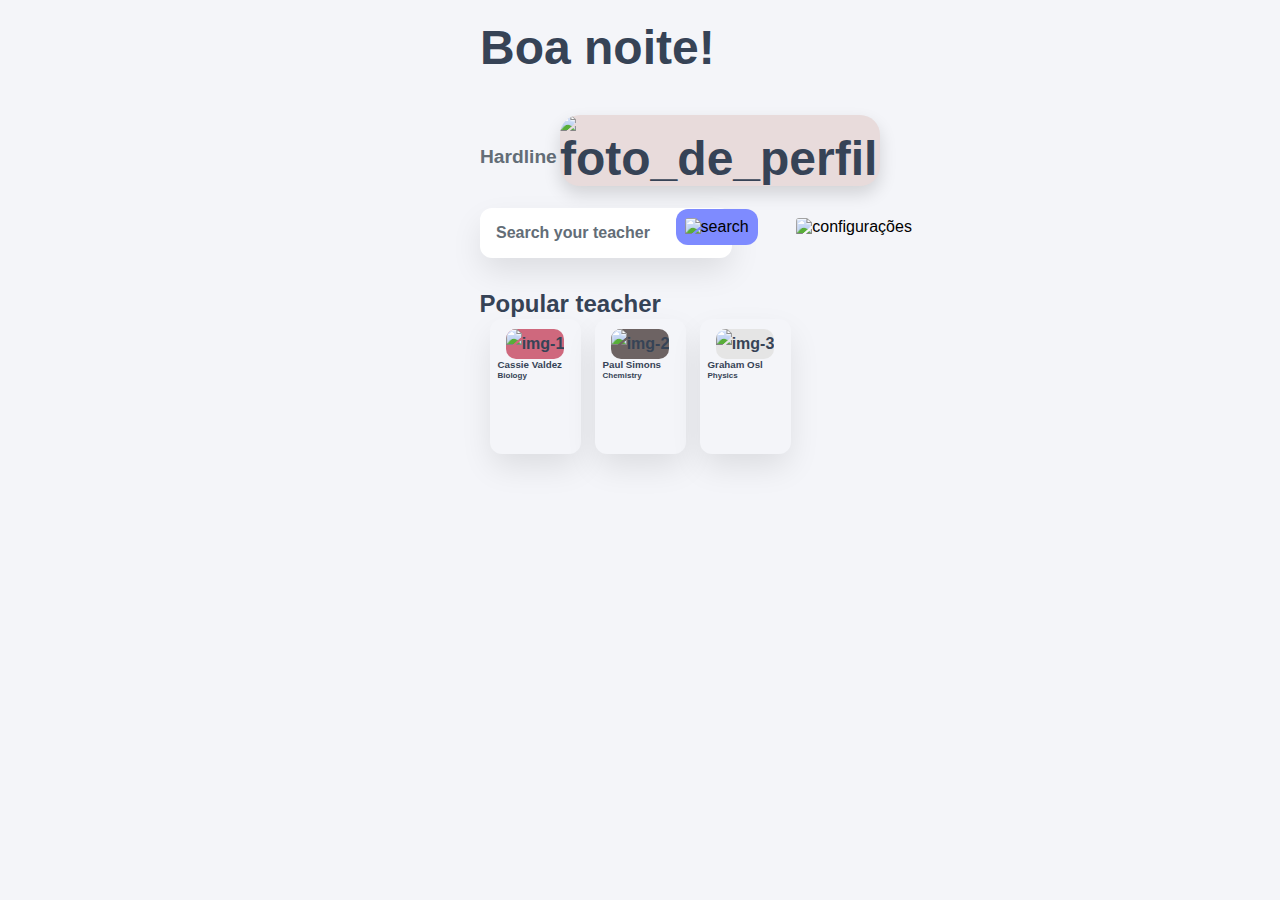
==== homePage.html @ 607fac6a "Popular Teachers" ====
<!DOCTYPE html>
<html lang="pt-br">
<head>
    <meta charset="UTF-8">
    <meta http-equiv="X-UA-Compatible" content="IE=edge">
    <meta name="viewport" content="width=device-width, initial-scale=1.0">
    <title>Hardline Scott</title>
    <link rel="stylesheet" href="style.css">
</head>
<body>
    <main>
        
        <section class="profile">
            <h1>Boa noite!<img src="imagens/Rectangle 32.png" alt="foto_de_perfil"></h1>
            <div id="foto"></div>
            
            <p class="letra_tsp">Hardline Scott</p>
            
            <div class="searchBar">
                <p>Search your teacher</p>
                
            </div>
            
        </section>
        <img id="search"src="imagens/iconeDeBusca.png" alt="search">
        <img id="config" src="imagens/IconeDeAjustes.png" alt="configurações">
        
        <section class="teachers">
            <h2>Popular teacher</h2> 
            <div class="teacher-img">
                <div class="teacher-img2">
                    <img img id="img-1" src="imagens/Rectangle 18.png" alt="img-1">
                </div>
                <h1>Cassie Valdez</h1>
                <h2>Biology</h2>
            </div>
            
            <div class="teacher-img">
                <div class="teacher-img2">
                    <img img id="img-2" src="imagens/Rectangle 19.png" alt="img-2">
                </div>
                <h1>Paul Simons</h1>
                <h2>Chemistry</h2>
            </div>
            
            <div class="teacher-img">
                <div class="teacher-img2">
                    <img id="img-3" src="imagens/Rectangle 20.png" alt="img-3">
                </div>
                <h1>Graham Osl</h1>
                <h2>Physics</h2>
            </div>
            
        </section>
        
        <section class="popular">
            <h2></h2>
        </section>
    </main>
</body>
</html>
---- style.css ----
@charset "UTF-8";

@import url('https://fonts.googleapis.com/css2?family=Exo+2:ital,wght@0,100;0,300;0,400;0,500;0,600;0,700;0,800;0,900;1,100;1,200&display=swap');

:root{
    --corBranca:#F4F5F9;
    --corTeste:lightblue;
}

*{
    padding: 0px;
    margin: 0px;
    font-family: 'Exo', sans-serif;
}
body{
    background-color: #F4F5F9;
}
main{
    height: 246px;
    width: 411px;
    
    margin: auto;
    background-color:#F4F5F9;
    
}
main section.profile{
    margin: auto;
    background-color: var(--corBranca);
    width: 320px;
    color: #364356;
    
    font-family: 'Exo';
    font-style: normal;
    font-weight: 600;
    font-size: 1.5em;
    
    padding: 20px 20px 0px 20px;
}
.letra_tsp{
    color: #636D77;
}
h1 > img{
    
    position: relative;
    left: 80px;
    top: 40px;
    width: 80px;
    border: 0px 8px 17px solid white;
    box-shadow: 0px 8px 17px rgba(0, 0, 0, 0.14);
    border-radius: 20px;
    background-color: #E8DBDB;
        
}
.profile > p{
    font-weight: 600;
    font-size: 0.8em;
    
}
.searchBar{
    position: relative;
    bottom: -40px;
    background-color: white;
    box-shadow: 0px 14px 32px -2px rgba(0, 0, 0, 0.1);
    border-radius: 12px;
    width: 252px;
    
}
.searchBar > p{
    
    padding: 16px;
    
    font-size: 16px;
    color: #636D77;
}
main > img#search{
    position: relative;
    left: 241px;
    bottom:9px;
    padding: 9.1px ;
    border-radius: 12px;
    background-color: #7e8bff;
    width:30px;
    height: 30px;
}
main > img#config{
    position: relative;
    left: 266px;
    bottom:9px;
    padding: 9.1px ;
    border-radius: 12px;
    
    width:30px;
    height: 30px;
}

.teachers{
    margin: auto;
    background-color: var(--corBranca);
    padding-top: 35px;
    padding-left: 45px;
    color: #364356;
    
    font-family: 'Exo';
    font-style: normal;
    font-weight: 600;
    font-size: 1em;
    line-height: 30px;
    
}
.teacher-img{
    background-color: #F4F5F9;
    display: inline-block;
    text-align: center;
    height: 75px;
    width: 75px;
    border: 0px solid black;
    border-radius: 12px;
    padding: 10px 8px 50px 8px;
    margin-left: 10px;
    box-shadow: 0px 14px 32px -2px rgba(0, 0, 0, 0.1);
}
.teacher-img2>img{
    height: 75px;
    width: 75px;
    border: 0px solid black;
    border-radius: 10px;
}
img#img-1{
    background-color: #CF687D; 
}
img#img-2{
    background-color: #6D6363;   
}
img#img-3{
    background-color: #E5E5E5;
}
.teacher-img>h1{
    font-size: 0.61em;
    font-weight: bolder;
    text-align: left;
    line-height: 1.2em;
}
.teacher-img>h2{
    font-size: 0.5em;
    text-align: left;
    line-height: 1.2em;
}
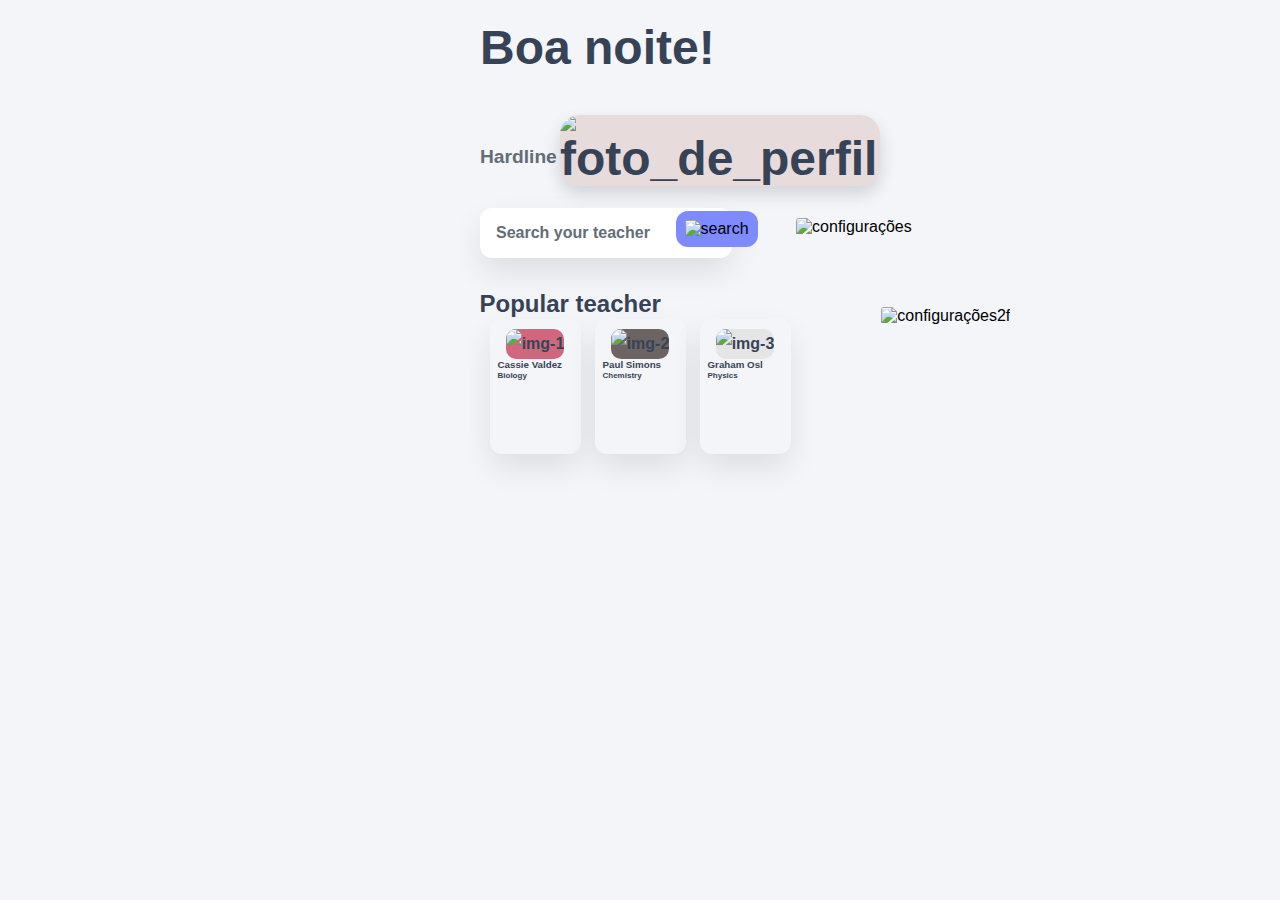
==== commit a8fe1b03: "size height" ====
--- a/homePage.html
+++ b/homePage.html
@@ -24,9 +24,10 @@
         </section>
         <img id="search"src="imagens/iconeDeBusca.png" alt="search">
         <img id="config" src="imagens/IconeDeAjustes.png" alt="configurações">
+        <img id="funil" src="imagens/funil.png" alt="configurações2f">
         
         <section class="teachers">
-            <h2>Popular teacher</h2> 
+            <h2 >Popular teacher</h2> 
             <div class="teacher-img">
                 <div class="teacher-img2">
                     <img img id="img-1" src="imagens/Rectangle 18.png" alt="img-1">
@@ -54,7 +55,7 @@
         </section>
         
         <section class="popular">
-            <h2></h2>
+            
         </section>
     </main>
 </body>
--- a/style.css
+++ b/style.css
@@ -16,7 +16,7 @@
     background-color: #F4F5F9;
 }
 main{
-    height: 246px;
+    
     width: 411px;
     
     margin: auto;
@@ -75,12 +75,12 @@
 main > img#search{
     position: relative;
     left: 241px;
-    bottom:9px;
-    padding: 9.1px ;
+    bottom:7px;
+    padding: 9px ;
     border-radius: 12px;
     background-color: #7e8bff;
-    width:30px;
-    height: 30px;
+    width:25px;
+    height: 25px;
 }
 main > img#config{
     position: relative;
@@ -89,9 +89,20 @@
     padding: 9.1px ;
     border-radius: 12px;
     
-    width:30px;
-    height: 30px;
+    width:25px;
+    height: 25px;
 }
+main > img#funil{
+    position: relative;
+    left: 213px;
+    top:80px;
+    padding: 9.1px ;
+    border-radius: 12px;
+    
+    width:25px;
+    height: 25px;
+}
+
 
 .teachers{
     margin: auto;
@@ -105,6 +116,7 @@
     font-weight: 600;
     font-size: 1em;
     line-height: 30px;
+
     
 }
 .teacher-img{
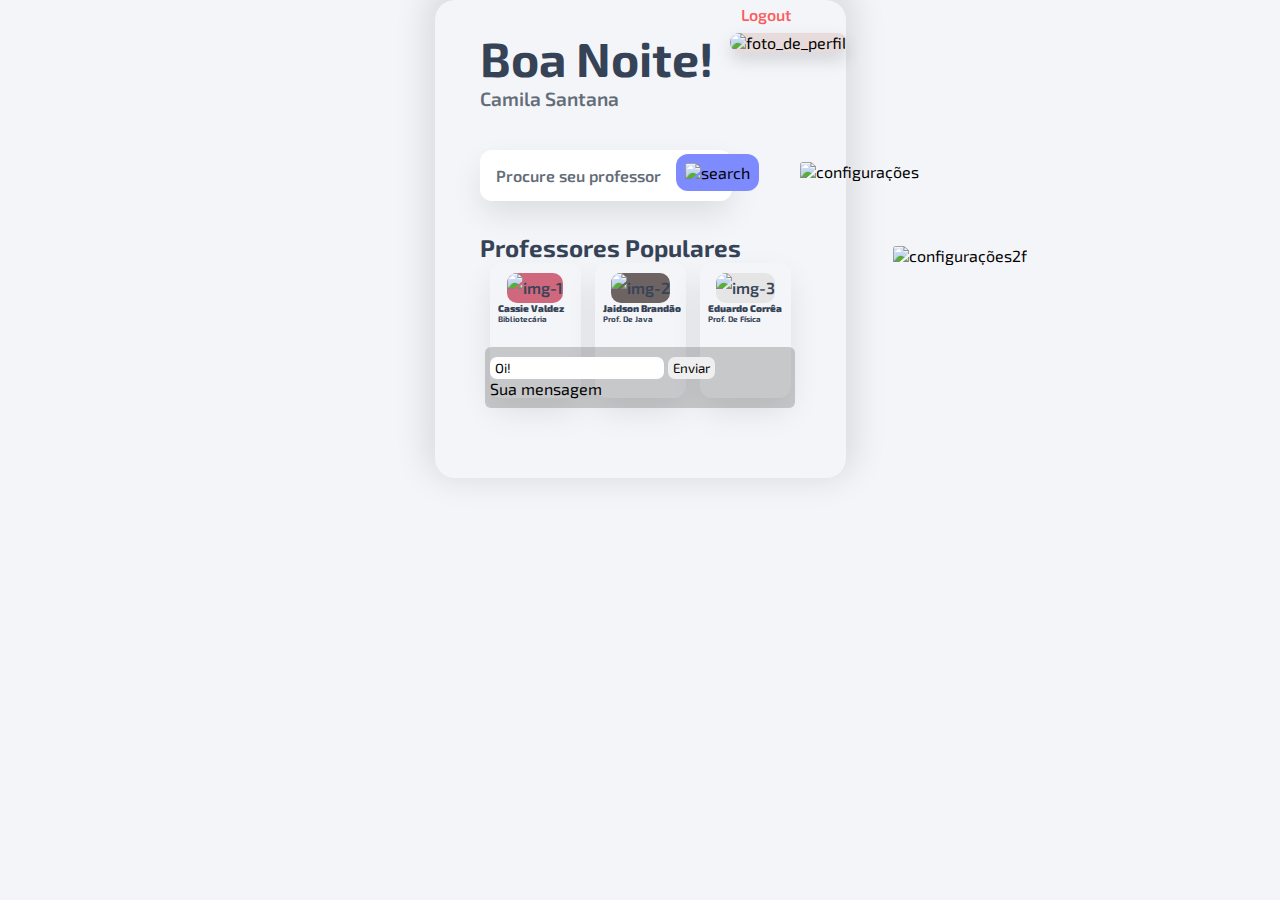
==== commit f254d07e: "update hora" ====
--- a/homePage.html
+++ b/homePage.html
@@ -4,52 +4,58 @@
     <meta charset="UTF-8">
     <meta http-equiv="X-UA-Compatible" content="IE=edge">
     <meta name="viewport" content="width=device-width, initial-scale=1.0">
-    <title>Hardline Scott</title>
+    <title>IF Academics</title>
+    <link rel="shortcut icon" href="imagens/IF - Academics (logo) 1.png" type="image/x-icon">
     <link rel="stylesheet" href="style.css">
 </head>
 <body>
+    
     <main>
+        <nav>
+            <a id="logout" href="loginPage.html">Logout</a>
+        </nav>
+        <section class="profile">
+
+            <h1 id="horario">Boa Tarde!</h1>  
+
+            <div id="foto"></div>
+
+            <p id="profile_name">Camila Santana</p>
+
+
+            <div class="searchBar">
+                <p>Procure seu professor</p>
+            </div>
+        </section>
         
-        <section class="profile">
-            <h1>Boa noite!<img src="imagens/Rectangle 32.png" alt="foto_de_perfil"></h1>
-            <div id="foto"></div>
-            
-            <p class="letra_tsp">Hardline Scott</p>
-            
-            <div class="searchBar">
-                <p>Search your teacher</p>
-                
-            </div>
-            
-        </section>
-        <img id="search"src="imagens/iconeDeBusca.png" alt="search">
+        <img id="search"src="imagens/iconeDeBusca3.png" alt="search">
         <img id="config" src="imagens/IconeDeAjustes.png" alt="configurações">
         <img id="funil" src="imagens/funil.png" alt="configurações2f">
         
         <section class="teachers">
-            <h2 >Popular teacher</h2> 
+            <h2>Professores Populares</h2> 
             <div class="teacher-img">
                 <div class="teacher-img2">
                     <img img id="img-1" src="imagens/Rectangle 18.png" alt="img-1">
                 </div>
                 <h1>Cassie Valdez</h1>
-                <h2>Biology</h2>
+                <h2>Bibliotecária</h2>
             </div>
             
             <div class="teacher-img">
                 <div class="teacher-img2">
                     <img img id="img-2" src="imagens/Rectangle 19.png" alt="img-2">
                 </div>
-                <h1>Paul Simons</h1>
-                <h2>Chemistry</h2>
+                <h1>Jaidson Brandão</h1>
+                <h2>Prof. De Java</h2>
             </div>
             
             <div class="teacher-img">
                 <div class="teacher-img2">
                     <img id="img-3" src="imagens/Rectangle 20.png" alt="img-3">
                 </div>
-                <h1>Graham Osl</h1>
-                <h2>Physics</h2>
+                <h1>Eduardo Corrêa</h1>
+                <h2>Prof. De Física</h2>
             </div>
             
         </section>
@@ -57,6 +63,45 @@
         <section class="popular">
             
         </section>
+        <img id="profile-img" src="imagens/Rectangle 32.png" alt="foto_de_perfil">
+
+        <form>
+            <input type="text" name="msg" id="msg" value="Oi!">
+            <input id="msg_bt" type="button" value="Enviar" onclick="texto()">
+        </form>
+
+        <p id="msg-b">Sua mensagem</p>
+
+        <script >
+            //var d = window.document.querySelector('div#profile_name');
+            /*
+            var nome = window.document.getElementById('profile_name');
+            window.alert(nome.innerText)
+            nome.innerText = window.prompt("Qual é seu nome?");
+            if(nome.innerText == false){nome.innerText = 'Camila Santana';}*/
+            var agora = new Date()
+            var hora = agora.getHours
+
+            var horario = document.getElementById('horario')
+            if(hora >= 6 && hora < 12){
+                horario.innerText =  'Bom Dia!'
+            }
+            else if(hora >= 12 && hora < 18){
+                horario.innerText = 'Boa Tarde!'
+            }
+            else{
+                horario.innerText = 'Boa Noite!'
+            }
+
+            function texto(){
+                var texto = window.document.getElementById('msg').value;
+                var p = window.document.getElementById('msg-b');
+                //alert(texto)
+                p.innerHTML = texto
+            }
+            //var texto2 = window.document.forms.getElementById
+
+        </script>
     </main>
 </body>
 </html>--- a/style.css
+++ b/style.css
@@ -10,7 +10,7 @@
 *{
     padding: 0px;
     margin: 0px;
-    font-family: 'Exo', sans-serif;
+    font-family: 'Exo 2', sans-serif;
 }
 body{
     background-color: #F4F5F9;
@@ -21,7 +21,20 @@
     
     margin: auto;
     background-color:#F4F5F9;
-    
+    /*box-shadow: 0px 14px 32px -2px rgba(0, 0, 0, 0.1);*/
+    box-shadow: 0px -8px 32px 10px rgb(0 0 0 / 10%);
+    border-radius: 20px ;
+    padding-bottom: -250px;
+}
+#logout{
+    position: relative;
+    left: 306px;
+    top: 5px;
+    font-size: large;
+    text-decoration: none;
+    color: rgba(255, 0, 0, 0.637);
+    font-size: 16px;
+    font-weight: 600;
 }
 main section.profile{
     margin: auto;
@@ -33,17 +46,22 @@
     font-style: normal;
     font-weight: 600;
     font-size: 1.5em;
-    
-    padding: 20px 20px 0px 20px;
-}
-.letra_tsp{
+
+}
+#profile_name{
     color: #636D77;
-}
-h1 > img{
-    
-    position: relative;
-    left: 80px;
-    top: 40px;
+    width: 200px;
+    overflow: hidden;
+}
+.profile > h1{
+    padding-top: 10px;
+}
+#profile-img{
+    
+    position: relative;
+    margin: auto;
+    left: 295px;
+    bottom: 365px;
     width: 80px;
     border: 0px 8px 17px solid white;
     box-shadow: 0px 8px 17px rgba(0, 0, 0, 0.14);
@@ -79,28 +97,34 @@
     padding: 9px ;
     border-radius: 12px;
     background-color: #7e8bff;
+    width:23px;
+    height: 23px;
+}
+img#search:hover{
+
+    background-color: #3c4ac5;
+
+}
+
+main > img#config{
+    position: relative;
+    left: 269px;
+    bottom:8px;
+    padding: 9.1px ;
+    border-radius: 12px;
+    
     width:25px;
     height: 25px;
 }
-main > img#config{
-    position: relative;
-    left: 266px;
-    bottom:9px;
+main > img#funil{
+    position: relative;
+    left: 221px;
+    top:76px;
     padding: 9.1px ;
     border-radius: 12px;
     
-    width:25px;
-    height: 25px;
-}
-main > img#funil{
-    position: relative;
-    left: 213px;
-    top:80px;
-    padding: 9.1px ;
-    border-radius: 12px;
-    
-    width:25px;
-    height: 25px;
+    width:23px;
+    height: 23px;
 }
 
 
@@ -116,7 +140,7 @@
     font-weight: 600;
     font-size: 1em;
     line-height: 30px;
-
+    border-radius:0px 0px 20px 20px;
     
 }
 .teacher-img{
@@ -151,9 +175,48 @@
     font-weight: bolder;
     text-align: left;
     line-height: 1.2em;
+    width: 98px;
 }
 .teacher-img>h2{
     font-size: 0.5em;
     text-align: left;
     line-height: 1.2em;
-}
+    width: 97px;
+}
+#msg-b{
+    position: relative;
+    border: 0px solid black;
+    bottom: 70px;
+    margin: auto;
+    width: 300px;
+    padding: 0px 5px 10px 5px;
+    background-color: rgba(128, 128, 128, 0.384);
+    text-align: justify;
+    border-radius: 0px 0px 6px  6px;
+    
+}
+
+form{
+    position: relative;
+    margin: auto;
+    border: 0px solid black;
+    bottom: 70px;
+    width: 300px;
+    padding: 10px 5px 0px 5px;
+    border-radius: 6px  6px 0px 0px;
+    background-color: rgba(128, 128, 128, 0.384);
+    text-align: justify;
+        
+}
+input#msg{
+    border-radius: 7px;
+    padding: 3px 5px;
+    border: 0px solid black;
+    
+}
+input#msg_bt{
+    border-radius: 7px;
+    padding: 3px 5px;
+    border: 0px solid black;
+    
+}
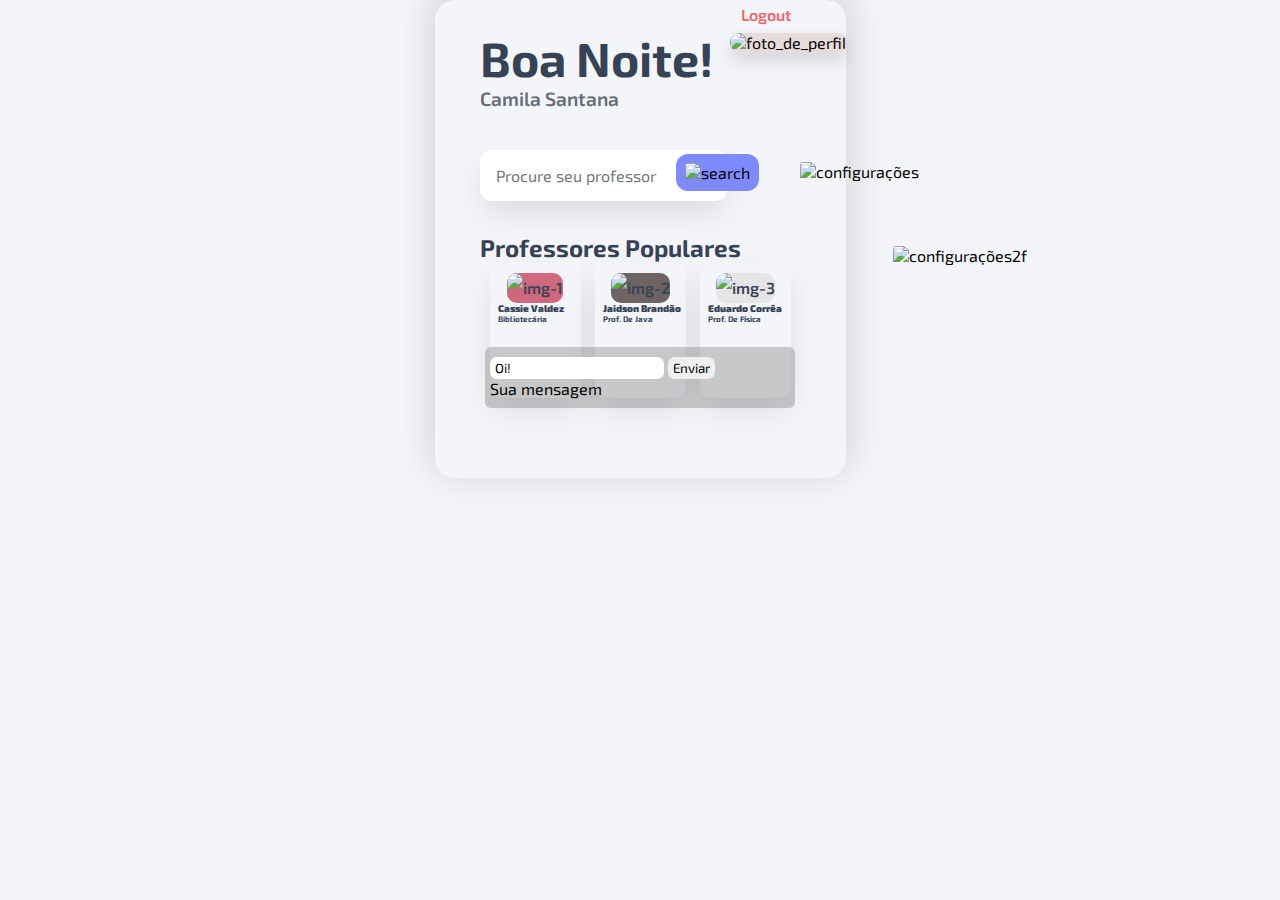
==== commit c3955b35: "corrigindo url" ====
--- a/homePage.html
+++ b/homePage.html
@@ -22,10 +22,9 @@
 
             <p id="profile_name">Camila Santana</p>
 
-
-            <div class="searchBar">
-                <p>Procure seu professor</p>
-            </div>
+            <input type="text" name="searchBar" id="searchBar" placeholder="Procure seu professor">
+            
+            
         </section>
         
         <img id="search"src="imagens/iconeDeBusca3.png" alt="search">
@@ -93,11 +92,19 @@
                 horario.innerText = 'Boa Noite!'
             }
 
+            var botao = document.getElementById("msg_bt") 
+
             function texto(){
                 var texto = window.document.getElementById('msg').value;
                 var p = window.document.getElementById('msg-b');
                 //alert(texto)
                 p.innerHTML = texto
+
+                if(p.innerHTML == 'm'){
+                    
+                    botao.value = 'volt' 
+                    
+                }
             }
             //var texto2 = window.document.forms.getElementById
 
--- a/style.css
+++ b/style.css
@@ -74,17 +74,16 @@
     font-size: 0.8em;
     
 }
-.searchBar{
+#searchBar{
+    display: block;
     position: relative;
     bottom: -40px;
     background-color: white;
+    border: 0px solid black;
     box-shadow: 0px 14px 32px -2px rgba(0, 0, 0, 0.1);
     border-radius: 12px;
-    width: 252px;
-    
-}
-.searchBar > p{
-    
+    width: 215px;
+ 
     padding: 16px;
     
     font-size: 16px;
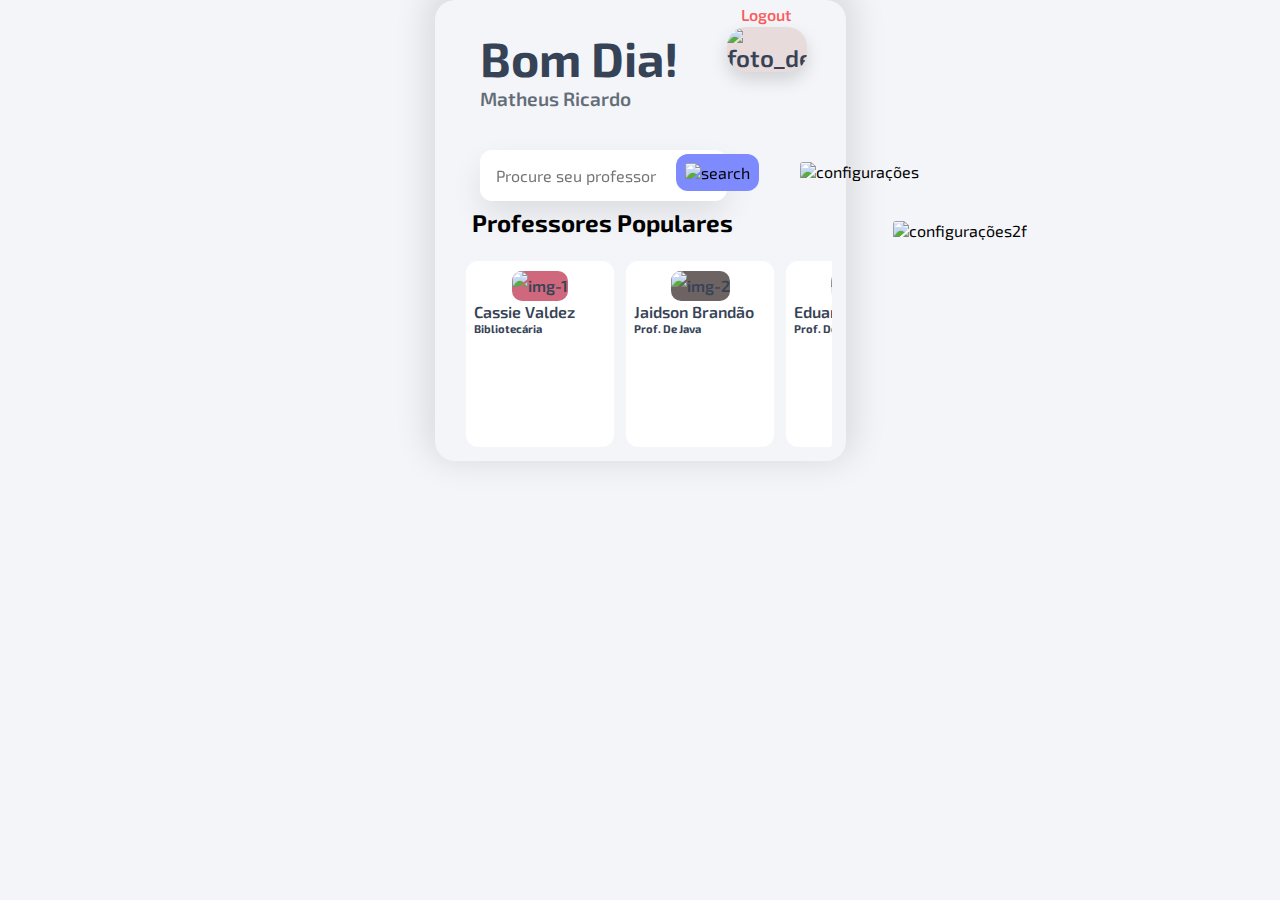
==== commit 3aa40dee: "horario fix" ====
--- a/homePage.html
+++ b/homePage.html
@@ -9,30 +9,35 @@
     <link rel="stylesheet" href="style.css">
 </head>
 <body>
-    
+
     <main>
         <nav>
             <a id="logout" href="loginPage.html">Logout</a>
-        </nav>
-        <section class="profile">
+        </nav> 
+            <section class="profile">
 
-            <h1 id="horario">Boa Tarde!</h1>  
+                <img id="profile-img" src="imagens/Rectangle 32.png" alt="foto_de_perfil">
 
-            <div id="foto"></div>
+                <h1 id="horario">Boa Tarde!</h1>  
+                <p id="profile_name">Matheus Ricardo</p>
 
-            <p id="profile_name">Camila Santana</p>
 
-            <input type="text" name="searchBar" id="searchBar" placeholder="Procure seu professor">
-            
-            
-        </section>
+                <input type="text" name="searchBar" id="searchBar" placeholder="Procure seu professor">
+
+                
+            </section>
+         
         
         <img id="search"src="imagens/iconeDeBusca3.png" alt="search">
         <img id="config" src="imagens/IconeDeAjustes.png" alt="configurações">
         <img id="funil" src="imagens/funil.png" alt="configurações2f">
+
         
+        <h2 id="profPopular">Professores Populares</h2> 
+        
+
         <section class="teachers">
-            <h2>Professores Populares</h2> 
+            
             <div class="teacher-img">
                 <div class="teacher-img2">
                     <img img id="img-1" src="imagens/Rectangle 18.png" alt="img-1">
@@ -56,59 +61,43 @@
                 <h1>Eduardo Corrêa</h1>
                 <h2>Prof. De Física</h2>
             </div>
+            <div class="teacher-img">
+                <div class="teacher-img2">
+                    <img id="img-3" src="imagens/Rectangle 20.png" alt="img-3">
+                </div>
+                <h1>Véio</h1>
+                <h2>Prof. De Física</h2>
+            </div>
             
         </section>
         
         <section class="popular">
             
         </section>
-        <img id="profile-img" src="imagens/Rectangle 32.png" alt="foto_de_perfil">
 
-        <form>
-            <input type="text" name="msg" id="msg" value="Oi!">
-            <input id="msg_bt" type="button" value="Enviar" onclick="texto()">
-        </form>
+    </main>
+    <script>
+        
+        var agora = new Date();
+        var hora = agora.getHours()
+        var horario = window.document.getElementById('horario')
+        
+        if(hora > 17){
+            horario.innerText = 'Boa Noite!'
+        }
+        else if(hora > 11){
+            horario.innerText = 'Boa Tarde!'
+        }
+        else if (hora > 5){
+            horario.innerText = 'Bom Dia!'
+        }
+        else if (hora >=0){
+            horario.innerText = 'Boa Noite!'
+        }
+    
+        var botao = document.getElementById("msg_bt") 
 
-        <p id="msg-b">Sua mensagem</p>
 
-        <script >
-            //var d = window.document.querySelector('div#profile_name');
-            /*
-            var nome = window.document.getElementById('profile_name');
-            window.alert(nome.innerText)
-            nome.innerText = window.prompt("Qual é seu nome?");
-            if(nome.innerText == false){nome.innerText = 'Camila Santana';}*/
-            var agora = new Date()
-            var hora = agora.getHours
-
-            var horario = document.getElementById('horario')
-            if(hora >= 6 && hora < 12){
-                horario.innerText =  'Bom Dia!'
-            }
-            else if(hora >= 12 && hora < 18){
-                horario.innerText = 'Boa Tarde!'
-            }
-            else{
-                horario.innerText = 'Boa Noite!'
-            }
-
-            var botao = document.getElementById("msg_bt") 
-
-            function texto(){
-                var texto = window.document.getElementById('msg').value;
-                var p = window.document.getElementById('msg-b');
-                //alert(texto)
-                p.innerHTML = texto
-
-                if(p.innerHTML == 'm'){
-                    
-                    botao.value = 'volt' 
-                    
-                }
-            }
-            //var texto2 = window.document.forms.getElementById
-
-        </script>
-    </main>
+    </script>
 </body>
 </html>--- a/style.css
+++ b/style.css
@@ -58,10 +58,10 @@
 }
 #profile-img{
     
-    position: relative;
-    margin: auto;
-    left: 295px;
-    bottom: 365px;
+    position: absolute;
+    margin: auto;
+    margin-left: 247px;
+    margin-top: 8px;
     width: 80px;
     border: 0px 8px 17px solid white;
     box-shadow: 0px 8px 17px rgba(0, 0, 0, 0.14);
@@ -89,6 +89,9 @@
     font-size: 16px;
     color: #636D77;
 }
+#searchBar:focus{
+    outline: none;
+}
 main > img#search{
     position: relative;
     left: 241px;
@@ -105,7 +108,7 @@
 
 }
 
-main > img#config{
+img#config{
     position: relative;
     left: 269px;
     bottom:8px;
@@ -115,10 +118,10 @@
     width:25px;
     height: 25px;
 }
-main > img#funil{
+img#funil{
     position: relative;
     left: 221px;
-    top:76px;
+    top:51px;
     padding: 9.1px ;
     border-radius: 12px;
     
@@ -126,37 +129,45 @@
     height: 23px;
 }
 
-
+#profPopular{
+    margin-left: 37px;
+    padding-top: 10px;
+    padding-bottom: 10px;
+}
 .teachers{
     margin: auto;
     background-color: var(--corBranca);
-    padding-top: 35px;
-    padding-left: 45px;
+    padding: 8px 12px;
+    
     color: #364356;
-    
+    width: 360px;
+
     font-family: 'Exo';
     font-style: normal;
     font-weight: 600;
     font-size: 1em;
     line-height: 30px;
     border-radius:0px 0px 20px 20px;
-    
-}
+    overflow: scroll;
+    overflow-y: hidden;
+    
+}
+
 .teacher-img{
-    background-color: #F4F5F9;
-    display: inline-block;
+    
+    background-color: #FFFFFF;
+    display: table-cell;
+    border: 6px solid #F4F5F9;
     text-align: center;
-    height: 75px;
-    width: 75px;
-    border: 0px solid black;
-    border-radius: 12px;
-    padding: 10px 8px 50px 8px;
-    margin-left: 10px;
-    box-shadow: 0px 14px 32px -2px rgba(0, 0, 0, 0.1);
-}
+    padding-top: 10px;
+    width: 98px;
+    height: 176px;
+    border-radius: 18px;
+}
+
 .teacher-img2>img{
-    height: 75px;
-    width: 75px;
+    width: 120px;
+    height: 115px;
     border: 0px solid black;
     border-radius: 10px;
 }
@@ -170,16 +181,20 @@
     background-color: #E5E5E5;
 }
 .teacher-img>h1{
-    font-size: 0.61em;
-    font-weight: bolder;
+    font-size: 16px;
+    font-weight: 600;
+    text-align: left;
+    margin-left: 8px;
+    line-height: 21px;
+    
+    width: 140px;
+    height: 21px;
+}
+.teacher-img>h2{
+    font-size: 0.7em;
     text-align: left;
     line-height: 1.2em;
-    width: 98px;
-}
-.teacher-img>h2{
-    font-size: 0.5em;
-    text-align: left;
-    line-height: 1.2em;
+    margin-left: 8px;
     width: 97px;
 }
 #msg-b{
